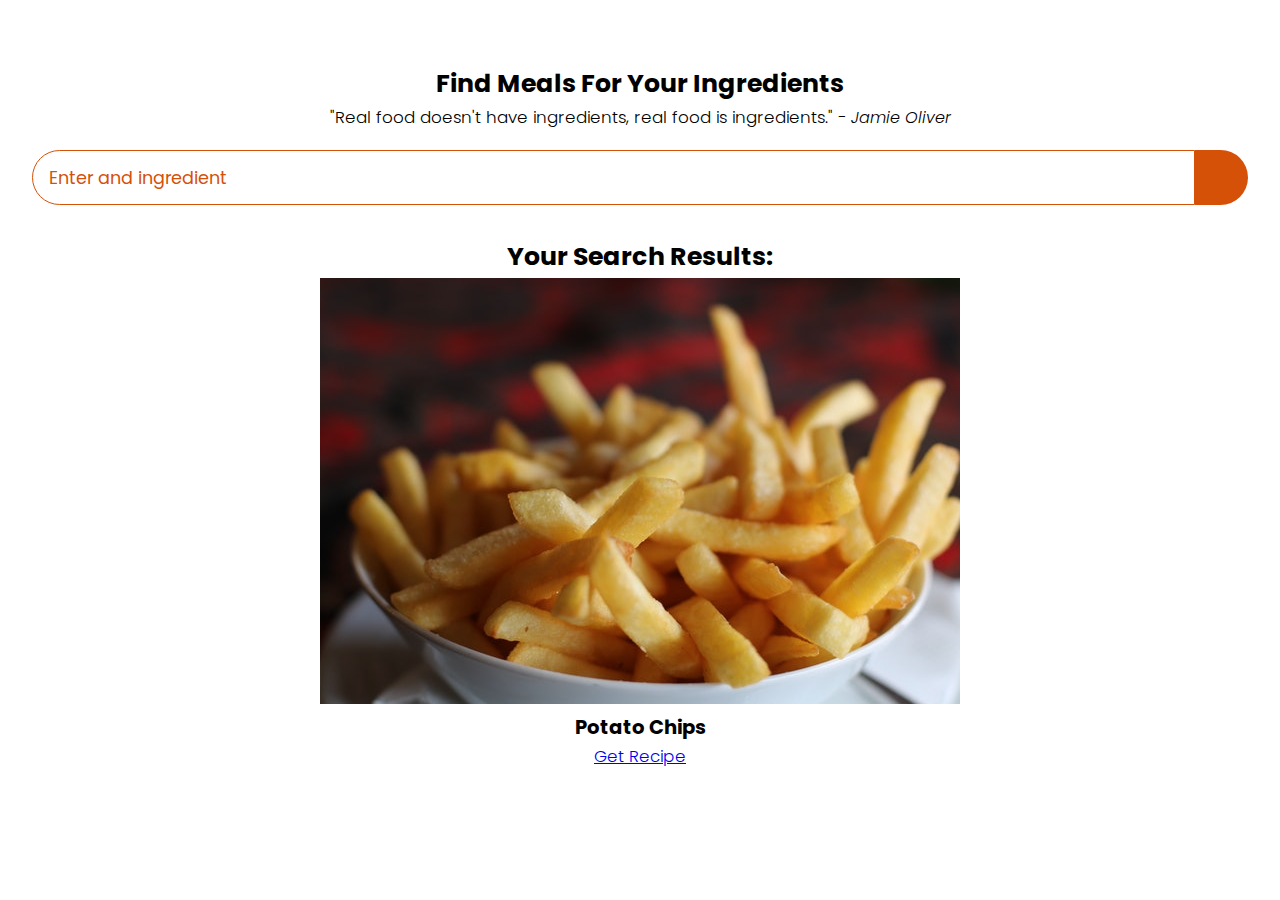
==== Food Recipe/index.html @ d1f79bc2 "Started with the design" ====
<!DOCTYPE html>
<html lang="en">

<head>
    <meta charset="UTF-8">
    <meta http-equiv="X-UA-Compatible" content="IE=edge">
    <meta name="viewport" content="width=device-width, initial-scale=1.0">
    <link rel="stylesheet" href="https://cdnjs.cloudflare.com/ajax/libs/font-awesome/5.15.1/css/all.min.css"
        integrity="sha512-+4zCK9k+qNFUR5X+cKL9EIR+ZOhtIloNl9GIKS57V1MyNsYpYcUrUeQc9vNfzsWfV28IaLL3i96P9sdNyeRssA=="
        crossorigin="anonymous" />
    <link rel="stylesheet" href="style.css">
    <title>Recipe App</title>
</head>

<body>
    <div class="container">
        <div class="meal-wrapper">
            <div class="meal-search">
                <h2 class="title">Find Meals For Your Ingredients</h2>
                <blockquote>"Real food doesn't have ingredients, real food is ingredients."
                    <cite>- Jamie Oliver</cite>
                </blockquote>

                <div class="meal-search-box">
                    <input type="text" class="search-control" placeholder="Enter and ingredient" id="search-input">
                    <button type="submit" class="search-btn" id="search-btn"></button>
                </div>
            </div>
            <div class = "meal-result">
                <h2 class = "title">Your Search Results:</h2>
                <div id= "meal">
                  <!-- meal item -->
                    <div class = "meal-img">
                      <img src = "food.jpg" alt = "food">
                    </div>
                    <div class = "meal-name">
                      <h3>Potato Chips</h3>
                      <a href = "#" class = "recipe-btn">Get Recipe</a>
                    </div>
                  </div>
                  <!-- end of meal item -->
                </div>
              </div>
        </div>
    </div>

    <script src="script.js"></script>
</body>

</html>
---- Food Recipe/style.css ----
@import url('https://fonts.googleapis.com/css2?family=Poppins:wght@200;300;400;500;600;700;800;900&display=swap');

* {
    padding: 0;
    margin: 0;
    box-sizing: border-box;
}

:root {
    --tenne-tawny: #d65108;
    --tenne-tawny-dark: #b54507;
}

body {
    font-weight: 300;
    font-size: 1.05rem;
    line-height: 1.6;
    font-family: 'Poppins', sans-serif;
}

.container {
    min-height: 100vh;
}

.meal-wrapper {
    max-width: 1280px;
    margin: 0 auto;
    padding: 2rem;
    background: #fff;
    text-align: center;
}

.meal-search {
    margin: 2rem 0;
}

.meal-search cite {
    font-size: 1rem;
}

.meal-search-box {
    margin: 1.2rem 0;
    display: flex;
    align-items: stretch;
}

.search-control,
.search-btn {
    width: 100%;
}

.search-control {
    padding: 0 1rem;
    font-size: 1.1rem;
    font-family: inherit;
    outline: 0;
    border: 1px solid var(--tenne-tawny);
    color: var(--tenne-tawny);
    border-top-left-radius: 2rem;
    border-bottom-left-radius: 2rem;
}

.search-control::placeholder {
    color: var(--tenne-tawny);
}

.search-btn {
    width: 55px;
    height: 55px;
    font-size: 1.8rem;
    background: var(--tenne-tawny);
    color: #fff;
    border: none;
    border-top-right-radius: 2rem;
    border-bottom-right-radius: 2rem;
    transition: all 0.4s linear;
    -webkit-transition: all 0.4s linear;
    -moz-transition: all 0.4s linear;
    -ms-transition: all 0.4s linear;
    -o-transition: all 0.4s linear;
}

.search-btn:hover {
    background: var(--tenne-tawny-dark);
}
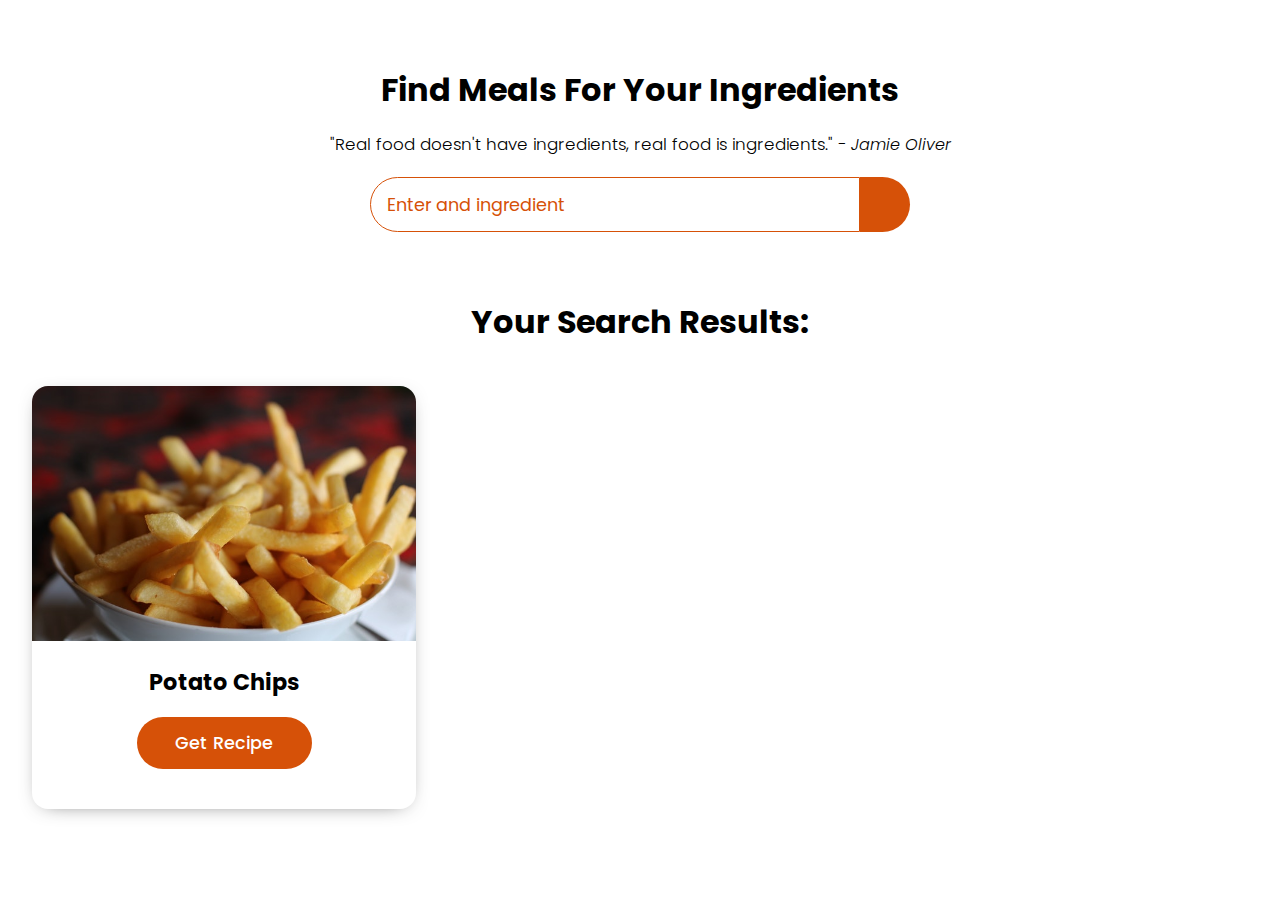
==== commit dccd2a63: "finished with the design and started JS" ====
--- a/Food Recipe/index.html
+++ b/Food Recipe/index.html
@@ -2,49 +2,77 @@
 <html lang="en">
 
 <head>
-    <meta charset="UTF-8">
-    <meta http-equiv="X-UA-Compatible" content="IE=edge">
-    <meta name="viewport" content="width=device-width, initial-scale=1.0">
-    <link rel="stylesheet" href="https://cdnjs.cloudflare.com/ajax/libs/font-awesome/5.15.1/css/all.min.css"
-        integrity="sha512-+4zCK9k+qNFUR5X+cKL9EIR+ZOhtIloNl9GIKS57V1MyNsYpYcUrUeQc9vNfzsWfV28IaLL3i96P9sdNyeRssA=="
-        crossorigin="anonymous" />
-    <link rel="stylesheet" href="style.css">
-    <title>Recipe App</title>
+  <meta charset="UTF-8">
+  <meta http-equiv="X-UA-Compatible" content="IE=edge">
+  <meta name="viewport" content="width=device-width, initial-scale=1.0">
+  <link rel="stylesheet" href="https://cdnjs.cloudflare.com/ajax/libs/font-awesome/5.15.1/css/all.min.css"
+    integrity="sha512-+4zCK9k+qNFUR5X+cKL9EIR+ZOhtIloNl9GIKS57V1MyNsYpYcUrUeQc9vNfzsWfV28IaLL3i96P9sdNyeRssA=="
+    crossorigin="anonymous" />
+  <link rel="stylesheet" href="style.css">
+  <title>Recipe App</title>
 </head>
 
 <body>
-    <div class="container">
-        <div class="meal-wrapper">
-            <div class="meal-search">
-                <h2 class="title">Find Meals For Your Ingredients</h2>
-                <blockquote>"Real food doesn't have ingredients, real food is ingredients."
-                    <cite>- Jamie Oliver</cite>
-                </blockquote>
+  <div class="container">
+    <div class="meal-wrapper">
+      <div class="meal-search">
+        <h2 class="title">Find Meals For Your Ingredients</h2>
+        <blockquote>"Real food doesn't have ingredients, real food is ingredients."
+          <cite>- Jamie Oliver</cite>
+        </blockquote>
 
-                <div class="meal-search-box">
-                    <input type="text" class="search-control" placeholder="Enter and ingredient" id="search-input">
-                    <button type="submit" class="search-btn" id="search-btn"></button>
-                </div>
+        <div class="meal-search-box">
+          <input type="text" class="search-control" placeholder="Enter and ingredient" id="search-input">
+          <button type="submit" class="search-btn" id="search-btn"></button>
+        </div>
+      </div>
+      <div class="meal-result">
+        <h2 class="title">Your Search Results:</h2>
+        <div id= "meal">
+          <!-- meal item -->
+          <div class = "meal-item">
+            <div class = "meal-img">
+              <img src = "food.jpg" alt = "food">
             </div>
-            <div class = "meal-result">
-                <h2 class = "title">Your Search Results:</h2>
-                <div id= "meal">
-                  <!-- meal item -->
-                    <div class = "meal-img">
-                      <img src = "food.jpg" alt = "food">
-                    </div>
-                    <div class = "meal-name">
-                      <h3>Potato Chips</h3>
-                      <a href = "#" class = "recipe-btn">Get Recipe</a>
-                    </div>
-                  </div>
-                  <!-- end of meal item -->
-                </div>
-              </div>
-        </div>
+            <div class = "meal-name">
+              <h3>Potato Chips</h3>
+              <a href = "#" class = "recipe-btn">Get Recipe</a>
+            </div>
+          </div>
+          <!-- end of meal item -->
+      </div>
     </div>
 
-    <script src="script.js"></script>
+    <div class="meal-details">
+      <!-- recipe close btn -->
+      <button type="button" class="btn recipe-close-btn" id="recipe-close-btn">
+        <i class="fas fa-times"></i>
+      </button>
+
+      <!-- meal content -->
+      <div class="meal-details-content">
+        <h2 class="recipe-title">Meals Name Here</h2>
+        <p class="recipe-category">Category Name</p>
+        <div class="recipe-instruct">
+          <h3>Instructions:</h3>
+          <p>Lorem ipsum, dolor sit amet consectetur adipisicing elit. Quo blanditiis quis accusantium natus! Porro,
+            reiciendis maiores molestiae distinctio veniam ratione ex provident ipsa, soluta suscipit quam eos velit
+            autem iste!</p>
+          <p>Lorem ipsum dolor sit amet consectetur adipisicing elit. Amet aliquam voluptatibus ad obcaecati magnam,
+            esse numquam nisi ut adipisci in?</p>
+        </div>
+        <div class="recipe-meal-img">
+          <img src="food.jpg" alt="">
+        </div>
+        <div class="recipe-link">
+          <a href="#" target="_blank">Watch Video</a>
+        </div>
+      </div>
+    </div>
+  </div>
+  </div>
+
+  <script src="script.js"></script>
 </body>
 
 </html>--- a/Food Recipe/style.css
+++ b/Food Recipe/style.css
@@ -18,6 +18,24 @@
     font-family: 'Poppins', sans-serif;
 }
 
+/*  */
+.btn {
+    font-family: inherit;
+    cursor: pointer;
+    outline: 0;
+    font-size: 1.05rem;
+}
+
+.text {
+    opacity: 0.8;
+}
+
+.title {
+    font-size: 2rem;
+    margin-bottom: 1rem;
+}
+
+/*  */
 .container {
     min-height: 100vh;
 }
@@ -82,4 +100,131 @@
 
 .search-btn:hover {
     background: var(--tenne-tawny-dark);
+}
+
+.meal-result {
+    margin-top: 4rem;
+}
+
+#meal {
+    margin: 2.4rem 0;
+}
+
+.meal-item {
+    border-radius: 1rem;
+    -webkit-border-radius: 1rem;
+    -moz-border-radius: 1rem;
+    -ms-border-radius: 1rem;
+    -o-border-radius: 1rem;
+    overflow: hidden;
+    box-shadow: 0 4px 21px -12px rgba(0, 0, 0, 0.79);
+    margin: 2rem 0;
+}
+
+.meal-img img {
+    width: 100%;
+    display: block;
+}
+
+.meal-name {
+    padding: 1.5rem 0.5rem;
+}
+
+.meal-name h3 {
+    font-size: 1.4rem;
+}
+
+.recipe-btn {
+    text-decoration: none;
+    color: #fff;
+    background: var(--tenne-tawny);
+    font-weight: 500;
+    font-size: 1.1rem;
+    padding: 0.75rem 0;
+    display: block;
+    width: 175px;
+    margin: 1rem auto;
+    border-radius: 2rem;
+    -webkit-border-radius: 2rem;
+    -moz-border-radius: 2rem;
+    -ms-border-radius: 2rem;
+    -o-border-radius: 2rem;
+    transition: all 0.4s linear;
+    -webkit-transition: all 0.4s linear;
+    -moz-transition: all 0.4s linear;
+    -ms-transition: all 0.4s linear;
+    -o-transition: all 0.4s linear;
+}
+
+.recipe-btn:hover {
+    background: var(--tenne-tawny-dark);
+}
+
+/* meal details */
+.meal-details {
+    position: fixed;
+    top: 50%;
+    left: 50%;
+    transform: translate(-50%, -50%);
+    -webkit-transform: translate(-50%, -50%);
+    -moz-transform: translate(-50%, -50%);
+    -ms-transform: translate(-50%, -50%);
+    -o-transform: translate(-50%, -50%);
+    color: #fff;
+    background: var(--tenne-tawny);
+    border-radius: 1rem;
+    -webkit-border-radius: 1rem;
+    -moz-border-radius: 1rem;
+    -ms-border-radius: 1rem;
+    -o-border-radius: 1rem;
+    width: 90%;
+    height: 90%;
+    overflow-y: scroll;
+    display: none;
+    padding: 2rem 0;
+}
+
+.meal-details::-webkit-scrollbar {
+    width: 10px;
+}
+
+.meal-details::-webkit-scrollbar-thumb {
+    background: #f0f0f0;
+    border-radius: 2rem;
+    -webkit-border-radius: 2rem;
+    -moz-border-radius: 2rem;
+    -ms-border-radius: 2rem;
+    -o-border-radius: 2rem;
+}
+
+
+/* Media Queries */
+@media screen and (min-width: 600px) {
+    .meal-search-box {
+        width: 540px;
+        margin-left: auto;
+        margin-right: auto;
+    }
+}
+
+@media screen and (min-width: 768px) {
+    #meal {
+        display: grid;
+        grid-template-columns: repeat(2, 1fr);
+        gap: 2rem;
+    }
+
+    .meal-item {
+        margin: 0;
+    }
+
+    .meal-details {
+        width: 700px;
+    }
+}
+
+@media screen and (min-width: 992px) {
+    #meal {
+        grid-template-columns: repeat(3, 1fr);
+    }
 }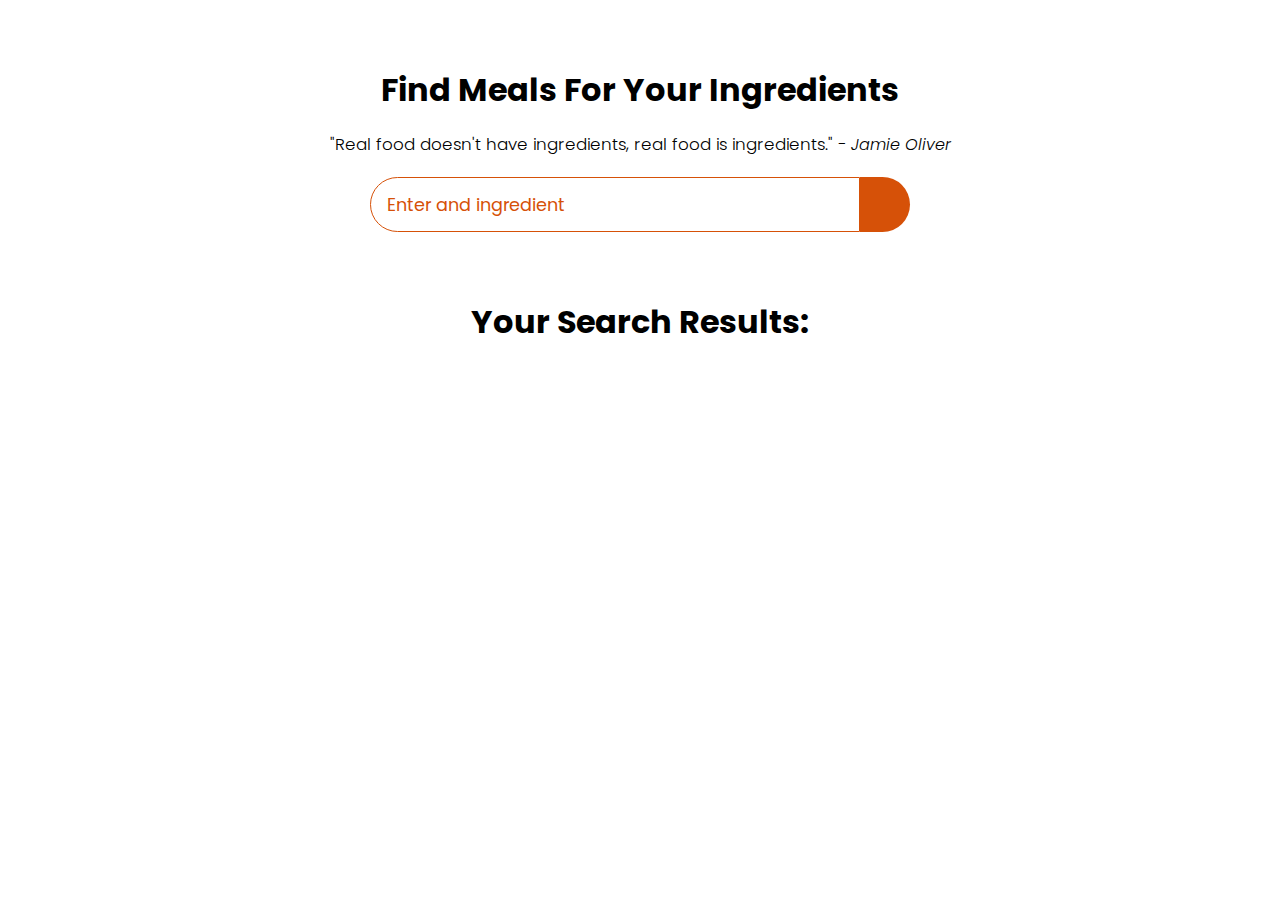
==== commit 346e248e: "fixed search input and closeModal button" ====
--- a/Food Recipe/index.html
+++ b/Food Recipe/index.html
@@ -1,6 +1,5 @@
 <!DOCTYPE html>
 <html lang="en">
-
 <head>
   <meta charset="UTF-8">
   <meta http-equiv="X-UA-Compatible" content="IE=edge">
@@ -23,14 +22,16 @@
 
         <div class="meal-search-box">
           <input type="text" class="search-control" placeholder="Enter and ingredient" id="search-input">
-          <button type="submit" class="search-btn" id="search-btn"></button>
+          <button type="submit" class="search-btn" id="search-btn">
+            <i class = "fas fa-search"></i>
+          </button>
         </div>
       </div>
       <div class="meal-result">
         <h2 class="title">Your Search Results:</h2>
         <div id= "meal">
           <!-- meal item -->
-          <div class = "meal-item">
+          <!-- <div class = "meal-item">
             <div class = "meal-img">
               <img src = "food.jpg" alt = "food">
             </div>
@@ -38,7 +39,7 @@
               <h3>Potato Chips</h3>
               <a href = "#" class = "recipe-btn">Get Recipe</a>
             </div>
-          </div>
+          </div> -->
           <!-- end of meal item -->
       </div>
     </div>
@@ -51,7 +52,7 @@
 
       <!-- meal content -->
       <div class="meal-details-content">
-        <h2 class="recipe-title">Meals Name Here</h2>
+        <!--<h2 class="recipe-title">Meals Name Here</h2>
         <p class="recipe-category">Category Name</p>
         <div class="recipe-instruct">
           <h3>Instructions:</h3>
@@ -66,7 +67,7 @@
         </div>
         <div class="recipe-link">
           <a href="#" target="_blank">Watch Video</a>
-        </div>
+        </div> -->
       </div>
     </div>
   </div>
